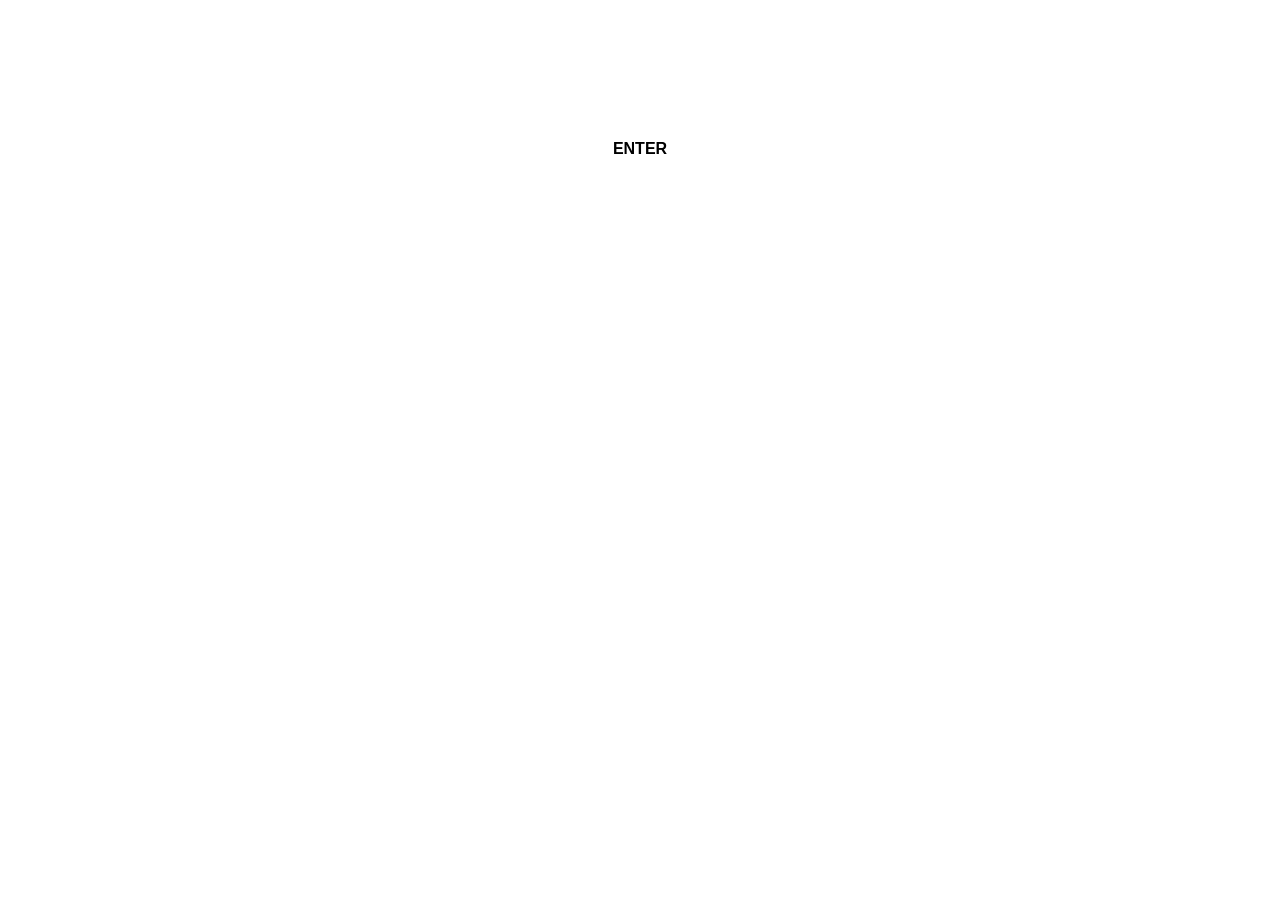
==== index.html @ 6736eb98 "initial commit" ====
<!DOCTYPE html>
<HTML lang="en">
<head>
    <meta charset="UTF-8"/>
    <meta name="viewport" content="width=device-width, initial-scale=1.0"/>
    <title>Elizabeth Scott</title>
    <link rel="stylesheet" href="style.css">
</head>
<body>
    <div class="overlay">
        <h1>Elizabeth Scott</h1>
        <a href="about.html" class="enter-button">ENTER</a>
    </div>
</body>
</HTML>
---- style.css ----
body, html {
  margin: 0;
  padding: 0;
  font-family: sans-serif;
}

body.landing {
    background: url(background.jpg) no-repeat center center fixed;
    background-size: cover;
    height: 100vh;
    display: flex;
    justify-content: center;
    align-items: center;
}

.overlay {
    text-align: center;
    color: white;
    background-color: rgba(0, 0, 0, 0);
    padding: 2rem;
    border-radius: 10px;
}


.enter-button {
  display: inline-block;
  margin-top: 1rem;
  padding: 0.75rem 2rem;
  background-color: white;
  color: black;
  text-decoration: none;
  border-radius: 5px;
  font-weight: bold;
}

header {
  display: flex;
  justify-content: space-between;
  align-items: center;
  padding: 1rem 2rem;
  background-color: white;
  position: sticky;
  top: 0;
}

.logo a {
  text-decoration: none;
  font-size: 1.5rem;
  font-weight: bold;
  color: black;
}

nav a {
  margin-left: 1.5rem;
  text-decoration: none;
  color: black;
  font-weight: bold;
}
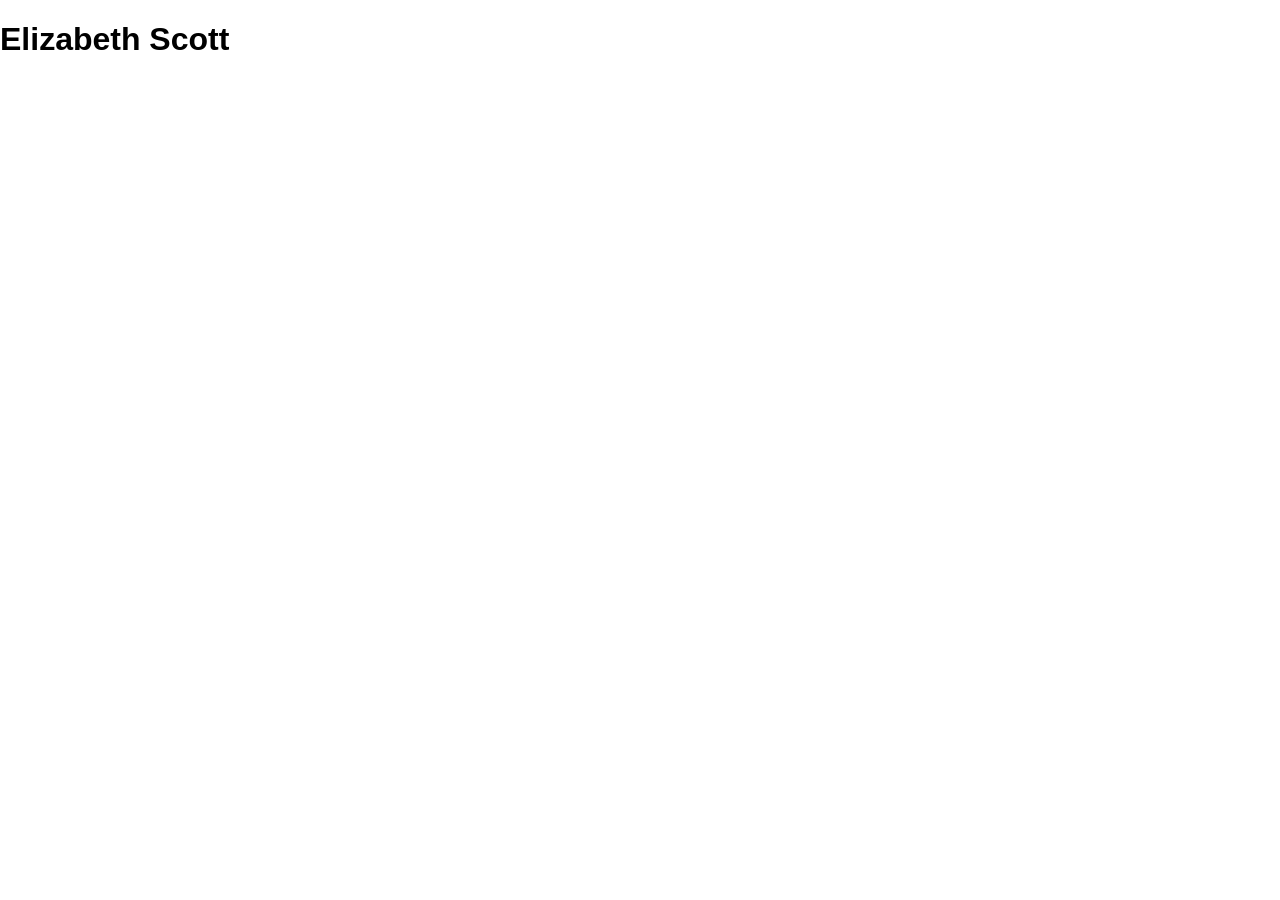
==== commit d8c33529: "adding styling" ====
--- a/index.html
+++ b/index.html
@@ -7,7 +7,7 @@
     <link rel="stylesheet" href="style.css">
 </head>
 <body>
-    <div class="overlay">
+    <div class="landing">
         <h1>Elizabeth Scott</h1>
         <a href="about.html" class="enter-button">ENTER</a>
     </div>
--- a/style.css
+++ b/style.css
@@ -1,36 +1,41 @@
-body, html {
+body {
   margin: 0;
   padding: 0;
-  font-family: sans-serif;
+  font-family: 'Helvetica Neue', Helvetica, Arial, sans-serif;
 }
 
 body.landing {
-    background: url(background.jpg) no-repeat center center fixed;
-    background-size: cover;
-    height: 100vh;
-    display: flex;
-    justify-content: center;
-    align-items: center;
+  background-image: url(background.jpg);
+  background-size: cover;
+  background-position: center;
+  height: 100vh;
+  display: flex;
+  justify-content: center;
+  align-items: center;
 }
 
+/*
 .overlay {
-    text-align: center;
-    color: white;
-    background-color: rgba(0, 0, 0, 0);
-    padding: 2rem;
-    border-radius: 10px;
+  text-align: center;
+  color: white;
+  background-color: rgba(0, 0, 0, 0);
+  padding: 2rem;
+  border-radius: 10px;
 }
+*/
 
 
 .enter-button {
   display: inline-block;
   margin-top: 1rem;
   padding: 0.75rem 2rem;
-  background-color: white;
-  color: black;
+  background-color: transparent;
+  color: white;
   text-decoration: none;
-  border-radius: 5px;
+  border: 2px solid white;
   font-weight: bold;
+  cursor: pointer;
+  font-size: 1.2em;
 }
 
 header {
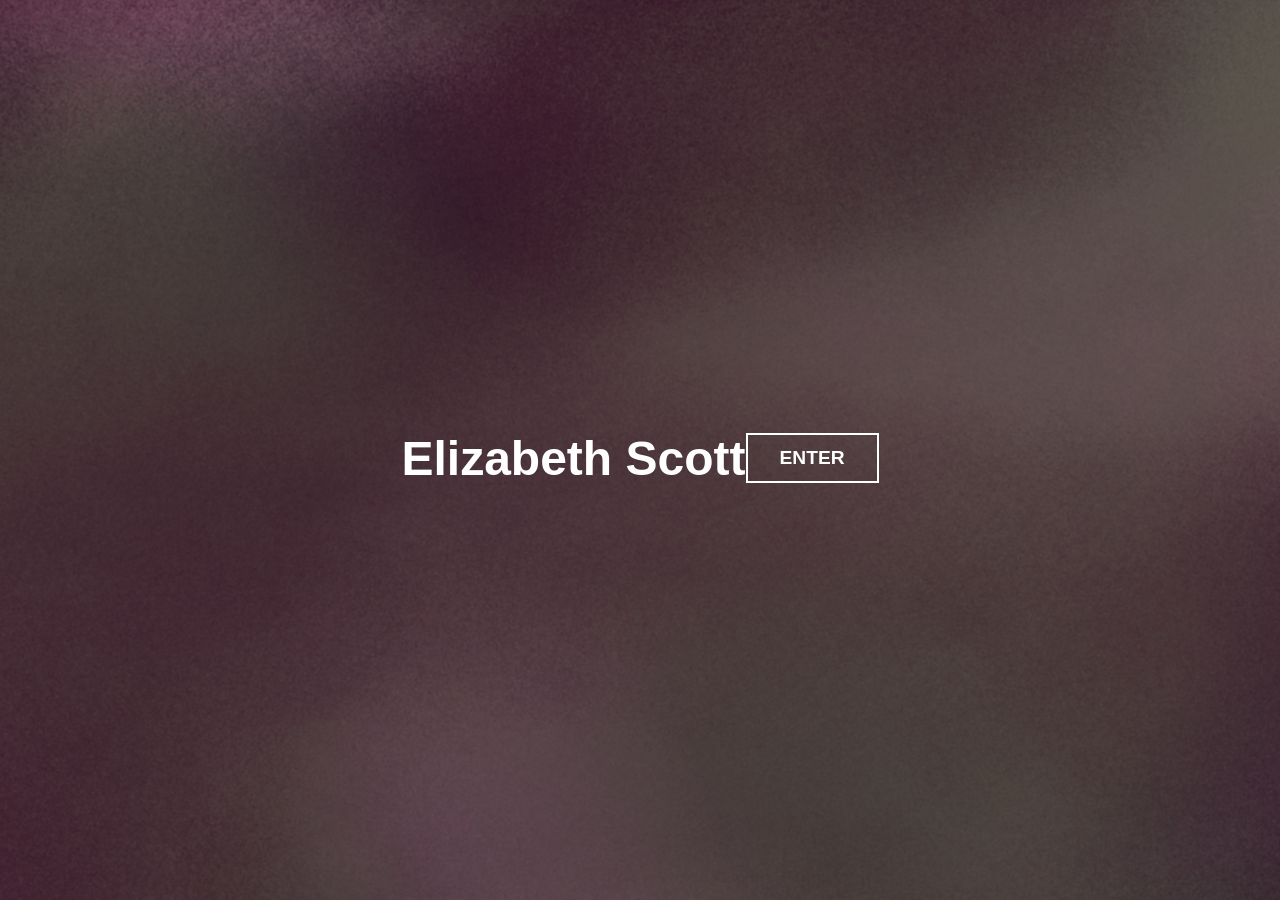
==== commit ff69adff: "fix to background and text styling" ====
--- a/index.html
+++ b/index.html
@@ -6,10 +6,8 @@
     <title>Elizabeth Scott</title>
     <link rel="stylesheet" href="style.css">
 </head>
-<body>
-    <div class="landing">
-        <h1>Elizabeth Scott</h1>
-        <a href="about.html" class="enter-button">ENTER</a>
-    </div>
+<body class="landing">
+    <h1>Elizabeth Scott</h1>
+    <a href="about.html" class="enter-button">ENTER</a>
 </body>
 </HTML>
--- a/style.css
+++ b/style.css
@@ -14,16 +14,11 @@
   align-items: center;
 }
 
-/*
-.overlay {
-  text-align: center;
+body.landing h1 {
   color: white;
-  background-color: rgba(0, 0, 0, 0);
-  padding: 2rem;
-  border-radius: 10px;
+  font-size: 3rem;
+  margin-bottom: 1rem;
 }
-*/
-
 
 .enter-button {
   display: inline-block;
